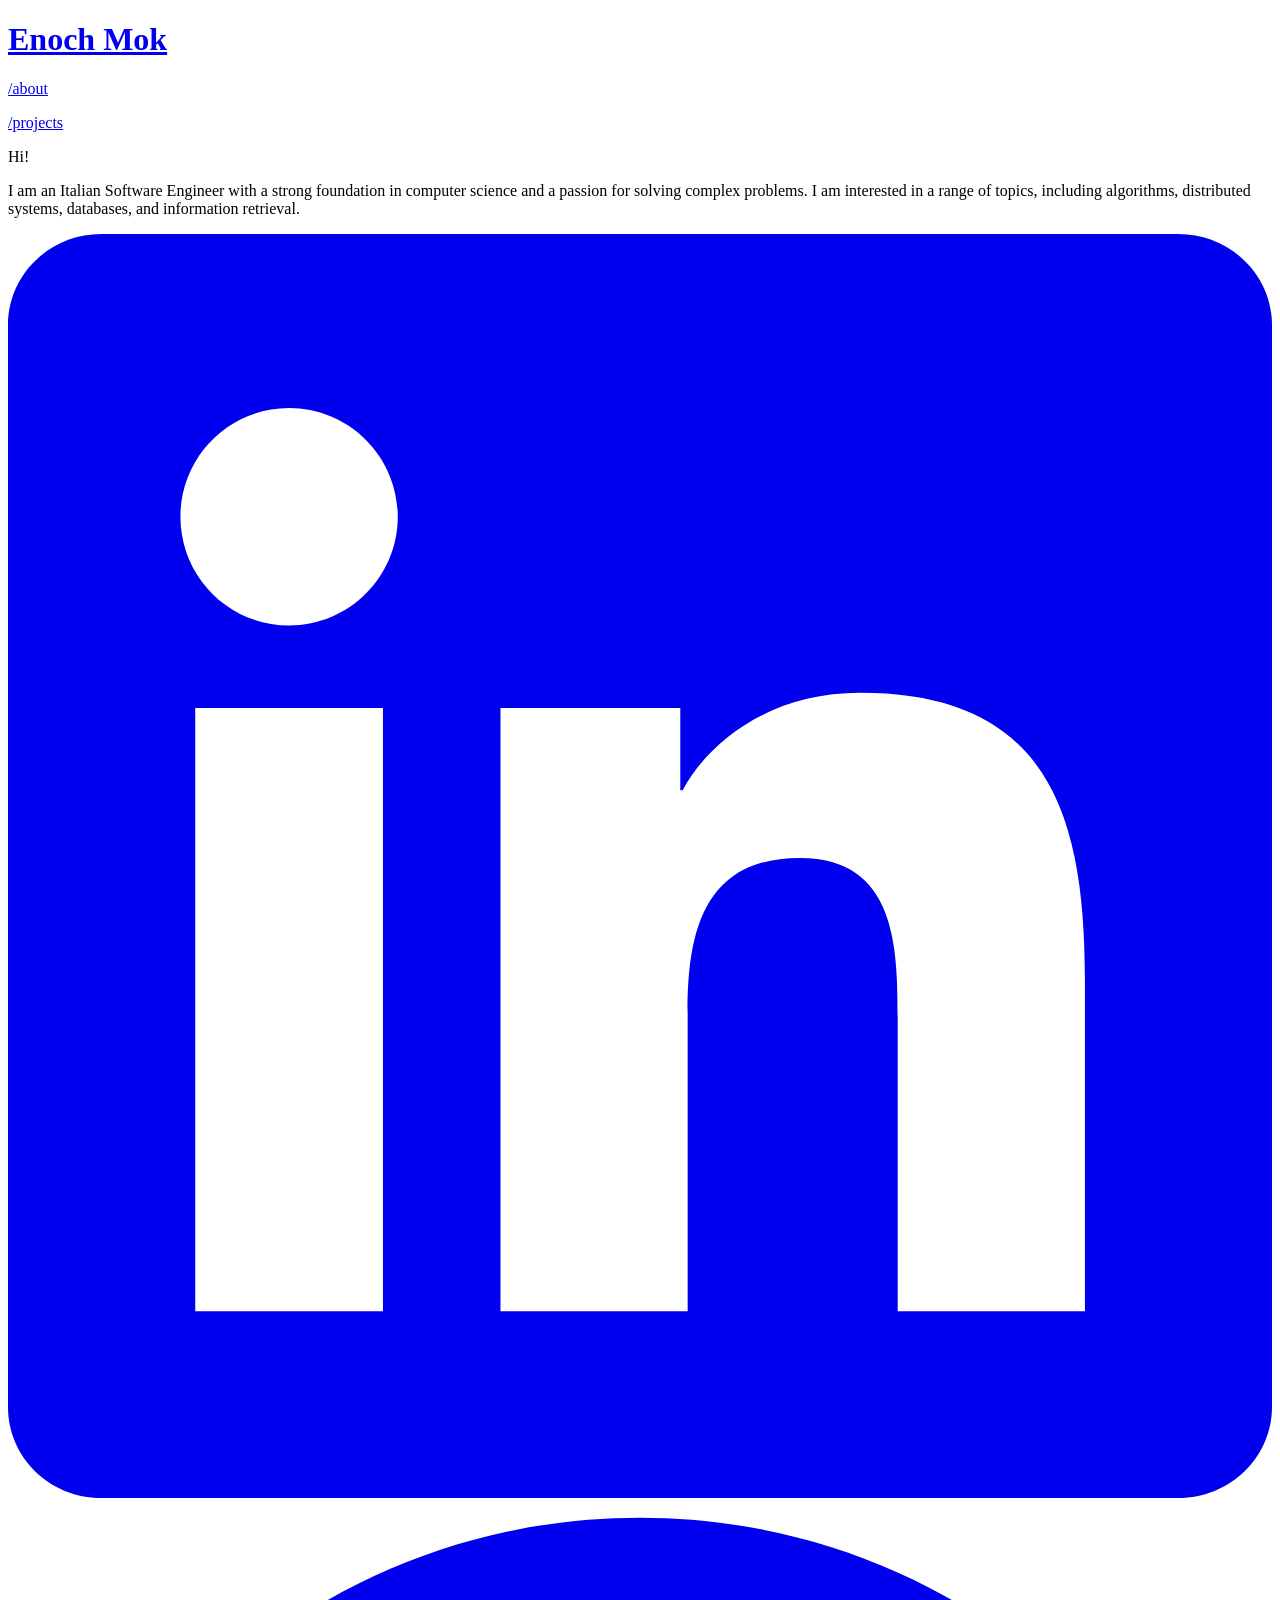
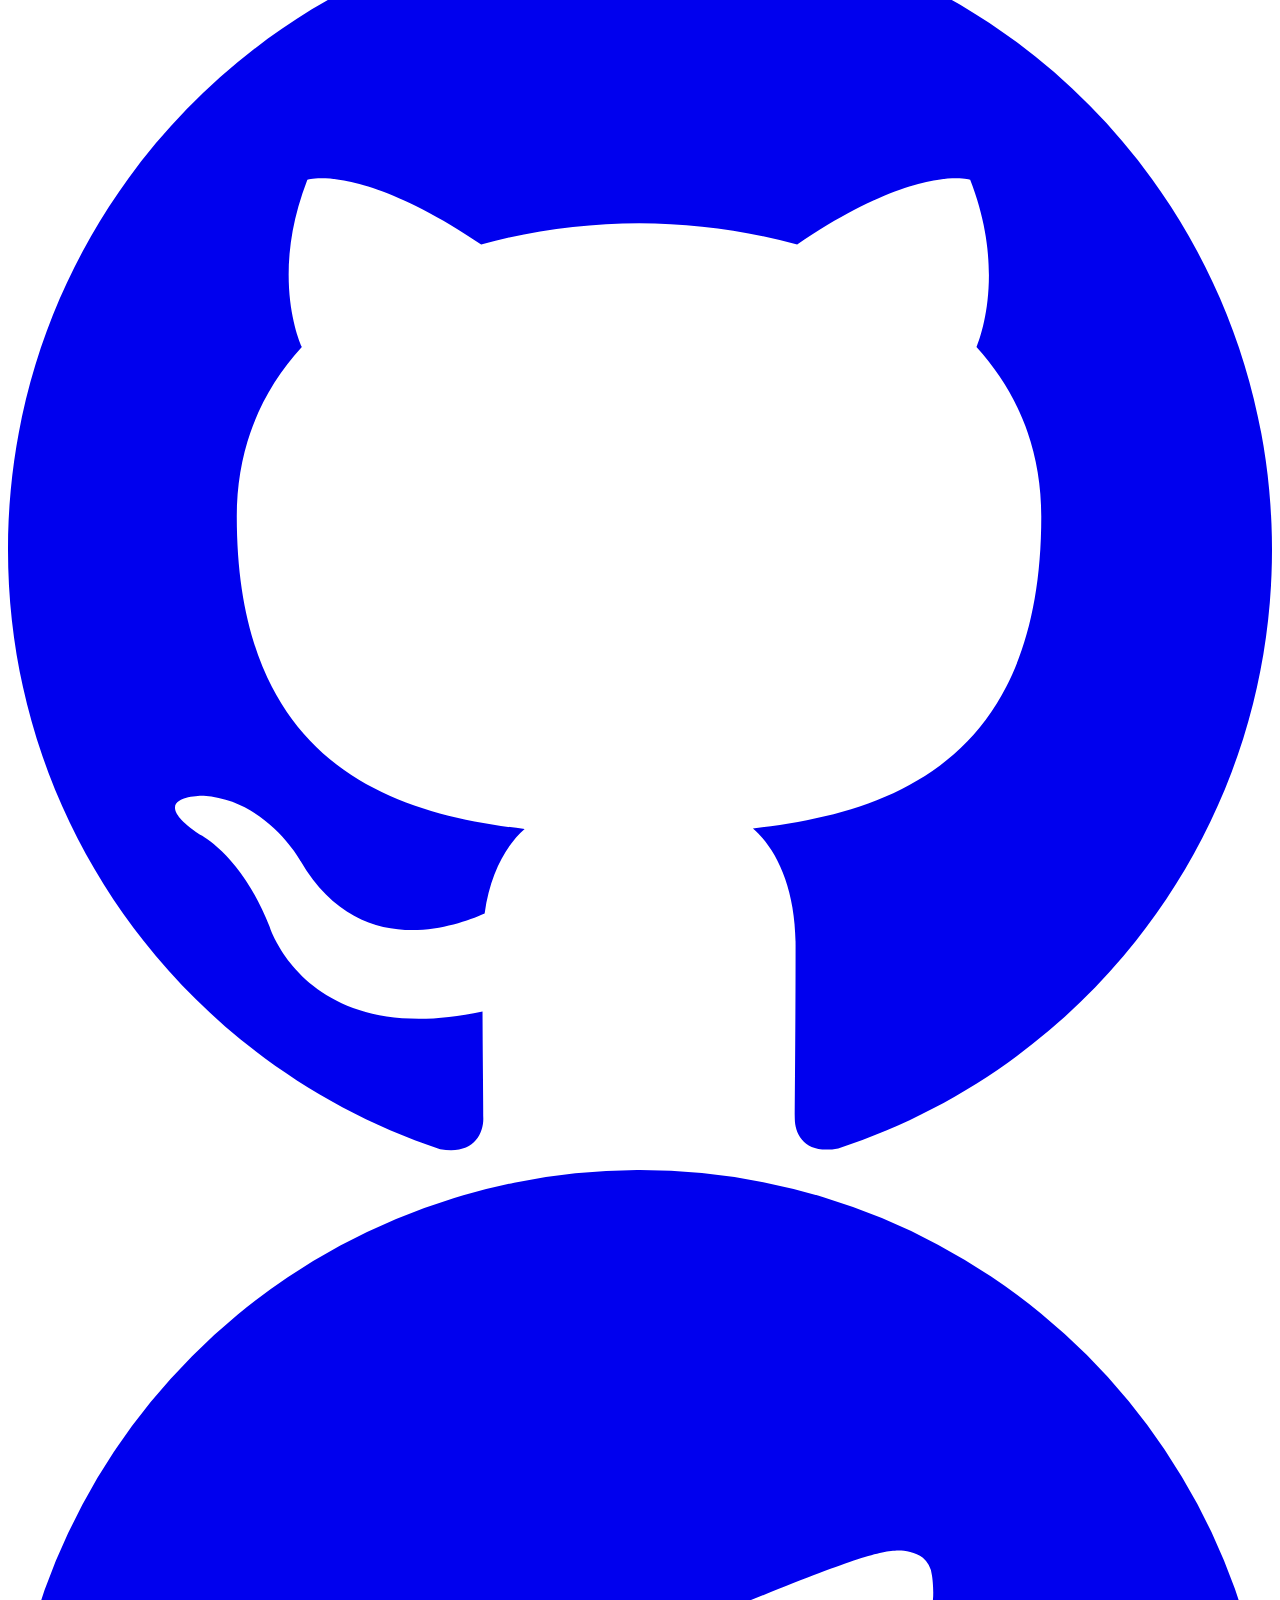
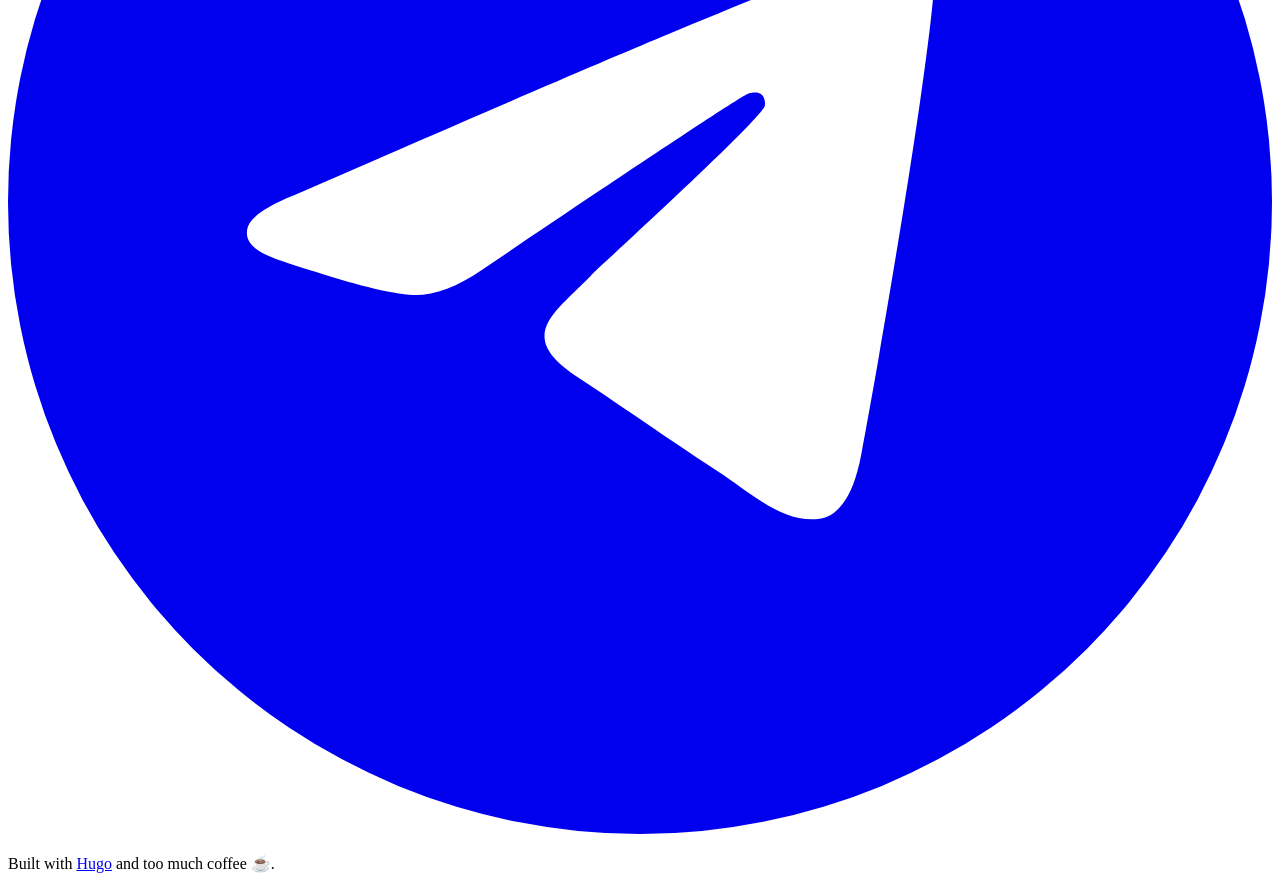
==== public/index.html @ b35f33ea "initial commit" ====
<!DOCTYPE html>
<html lang="en-us"
  dir="ltr">

<head>
	<meta name="generator" content="Hugo 0.147.3"><script src="/livereload.js?mindelay=10&amp;v=2&amp;port=1313&amp;path=livereload" data-no-instant defer></script>
  <meta charset="utf-8">
<meta name="viewport" content="width=device-width">








    






<link rel="icon" type="image/ico" href="http:/localhost:1313/favicon.ico">
<link rel="icon" type="image/png" sizes="16x16" href="http:/localhost:1313/favicon-16x16.png">
<link rel="icon" type="image/png" sizes="32x32" href="http:/localhost:1313/favicon-32x32.png">
<link rel="icon" type="image/png" sizes="192x192" href="http:/localhost:1313/android-chrome-192x192.png">
<link rel="apple-touch-icon" sizes="180x180" href="http:/localhost:1313/apple-touch-icon.png">

<link rel="alternate" type="application/rss+xml" href="http://localhost:1313/index.xml" title="Enoch Mok">
<meta name="description" content="A Tech Blog"/>



<title>
    
    Enoch Mok
    
</title>

<link rel="canonical" href="http://localhost:1313/"/>

<meta property="og:url" content="http://localhost:1313/">
  <meta property="og:site_name" content="Enoch Mok">
  <meta property="og:title" content="Home">
  <meta property="og:description" content="A Tech Blog">
  <meta property="og:locale" content="en_us">
  <meta property="og:type" content="website">












<link rel="stylesheet" href="/assets/combined.min.318c3e8b37713a5ba576abf03ca71e1ecde337b743c28b6fc5133c139a19775f.css" media="all">











    




</head>







<body class="auto">

  <div class="content">
    <header>
      

<div class="header">

    

    <h1 class="header-title">
        <a href="http://localhost:1313/">Enoch Mok</a>
    </h1>

    <div class="header-menu">
        

        
        

        <p
            class="small ">
            <a href="/about" >
                /about
            </a>
        </p>
        

        <p
            class="small ">
            <a href="/projects" >
                /projects
            </a>
        </p>
        
        


    </div>

    

</div>

    </header>

    <main class="main">
      






<div class="intro">
    

    
    <p><p><!-- raw HTML omitted -->Hi!<!-- raw HTML omitted --></p>
<p>I am an Italian Software Engineer with a strong foundation in computer science and a passion for solving complex problems.
I am interested in a range of topics, including algorithms, distributed systems, databases, and information retrieval.</p>
</p>
    
</div>





<div class="social-icons">
    <a href="https://www.linkedin.com/in/enochmok/" target="_blank"
        rel="noopener noreferrer me"
        title="Linkedin">
        <svg role="img" fill="currentColor" viewBox="0 0 24 24" xmlns="http://www.w3.org/2000/svg"><title>LinkedIn</title><path d="M20.447 20.452h-3.554v-5.569c0-1.328-.027-3.037-1.852-3.037-1.853 0-2.136 1.445-2.136 2.939v5.667H9.351V9h3.414v1.561h.046c.477-.9 1.637-1.85 3.37-1.85 3.601 0 4.267 2.37 4.267 5.455v6.286zM5.337 7.433c-1.144 0-2.063-.926-2.063-2.065 0-1.138.92-2.063 2.063-2.063 1.14 0 2.064.925 2.064 2.063 0 1.139-.925 2.065-2.064 2.065zm1.782 13.019H3.555V9h3.564v11.452zM22.225 0H1.771C.792 0 0 .774 0 1.729v20.542C0 23.227.792 24 1.771 24h20.451C23.2 24 24 23.227 24 22.271V1.729C24 .774 23.2 0 22.222 0h.003z"/></svg>
    </a>
    <a href="https://github.com/e-mny" target="_blank"
        rel="noopener noreferrer me"
        title="Github">
        <svg role="img" fill="currentColor" viewBox="0 0 24 24" xmlns="http://www.w3.org/2000/svg"><title>GitHub</title><path d="M12 .297c-6.63 0-12 5.373-12 12 0 5.303 3.438 9.8 8.205 11.385.6.113.82-.258.82-.577 0-.285-.01-1.04-.015-2.04-3.338.724-4.042-1.61-4.042-1.61C4.422 18.07 3.633 17.7 3.633 17.7c-1.087-.744.084-.729.084-.729 1.205.084 1.838 1.236 1.838 1.236 1.07 1.835 2.809 1.305 3.495.998.108-.776.417-1.305.76-1.605-2.665-.3-5.466-1.332-5.466-5.93 0-1.31.465-2.38 1.235-3.22-.135-.303-.54-1.523.105-3.176 0 0 1.005-.322 3.3 1.23.96-.267 1.98-.399 3-.405 1.02.006 2.04.138 3 .405 2.28-1.552 3.285-1.23 3.285-1.23.645 1.653.24 2.873.12 3.176.765.84 1.23 1.91 1.23 3.22 0 4.61-2.805 5.625-5.475 5.92.42.36.81 1.096.81 2.22 0 1.606-.015 2.896-.015 3.286 0 .315.21.69.825.57C20.565 22.092 24 17.592 24 12.297c0-6.627-5.373-12-12-12"/></svg>
    </a>
    <a href="https://t.me/ahmokahmok" target="_blank"
        rel="noopener noreferrer me"
        title="Telegram">
        <svg role="img" fill="currentColor" viewBox="0 0 24 24" xmlns="http://www.w3.org/2000/svg"><title>Telegram</title><path d="M11.944 0A12 12 0 0 0 0 12a12 12 0 0 0 12 12 12 12 0 0 0 12-12A12 12 0 0 0 12 0a12 12 0 0 0-.056 0zm4.962 7.224c.1-.002.321.023.465.14a.506.506 0 0 1 .171.325c.016.093.036.306.02.472-.18 1.898-.962 6.502-1.36 8.627-.168.9-.499 1.201-.82 1.23-.696.065-1.225-.46-1.9-.902-1.056-.693-1.653-1.124-2.678-1.8-1.185-.78-.417-1.21.258-1.91.177-.184 3.247-2.977 3.307-3.23.007-.032.014-.15-.056-.212s-.174-.041-.249-.024c-.106.024-1.793 1.14-5.061 3.345-.48.33-.913.49-1.302.48-.428-.008-1.252-.241-1.865-.44-.752-.245-1.349-.374-1.297-.789.027-.216.325-.437.893-.663 3.498-1.524 5.83-2.529 6.998-3.014 3.332-1.386 4.025-1.627 4.476-1.635z"/></svg>
    </a>
</div>





</div>


    </main>
  </div>

  
  





    




  <footer>
    

    
    





    




            
        <p>Built with <a href="https://gohugo.io/" target="_blank" rel="noopener">Hugo</a> and too much coffee  ☕️.</p></p>
    
    
    


  </footer>

  
</body>

<script src="/js/theme-switch.js"></script>
<script defer src="/js/copy-code.js"></script>
</html>
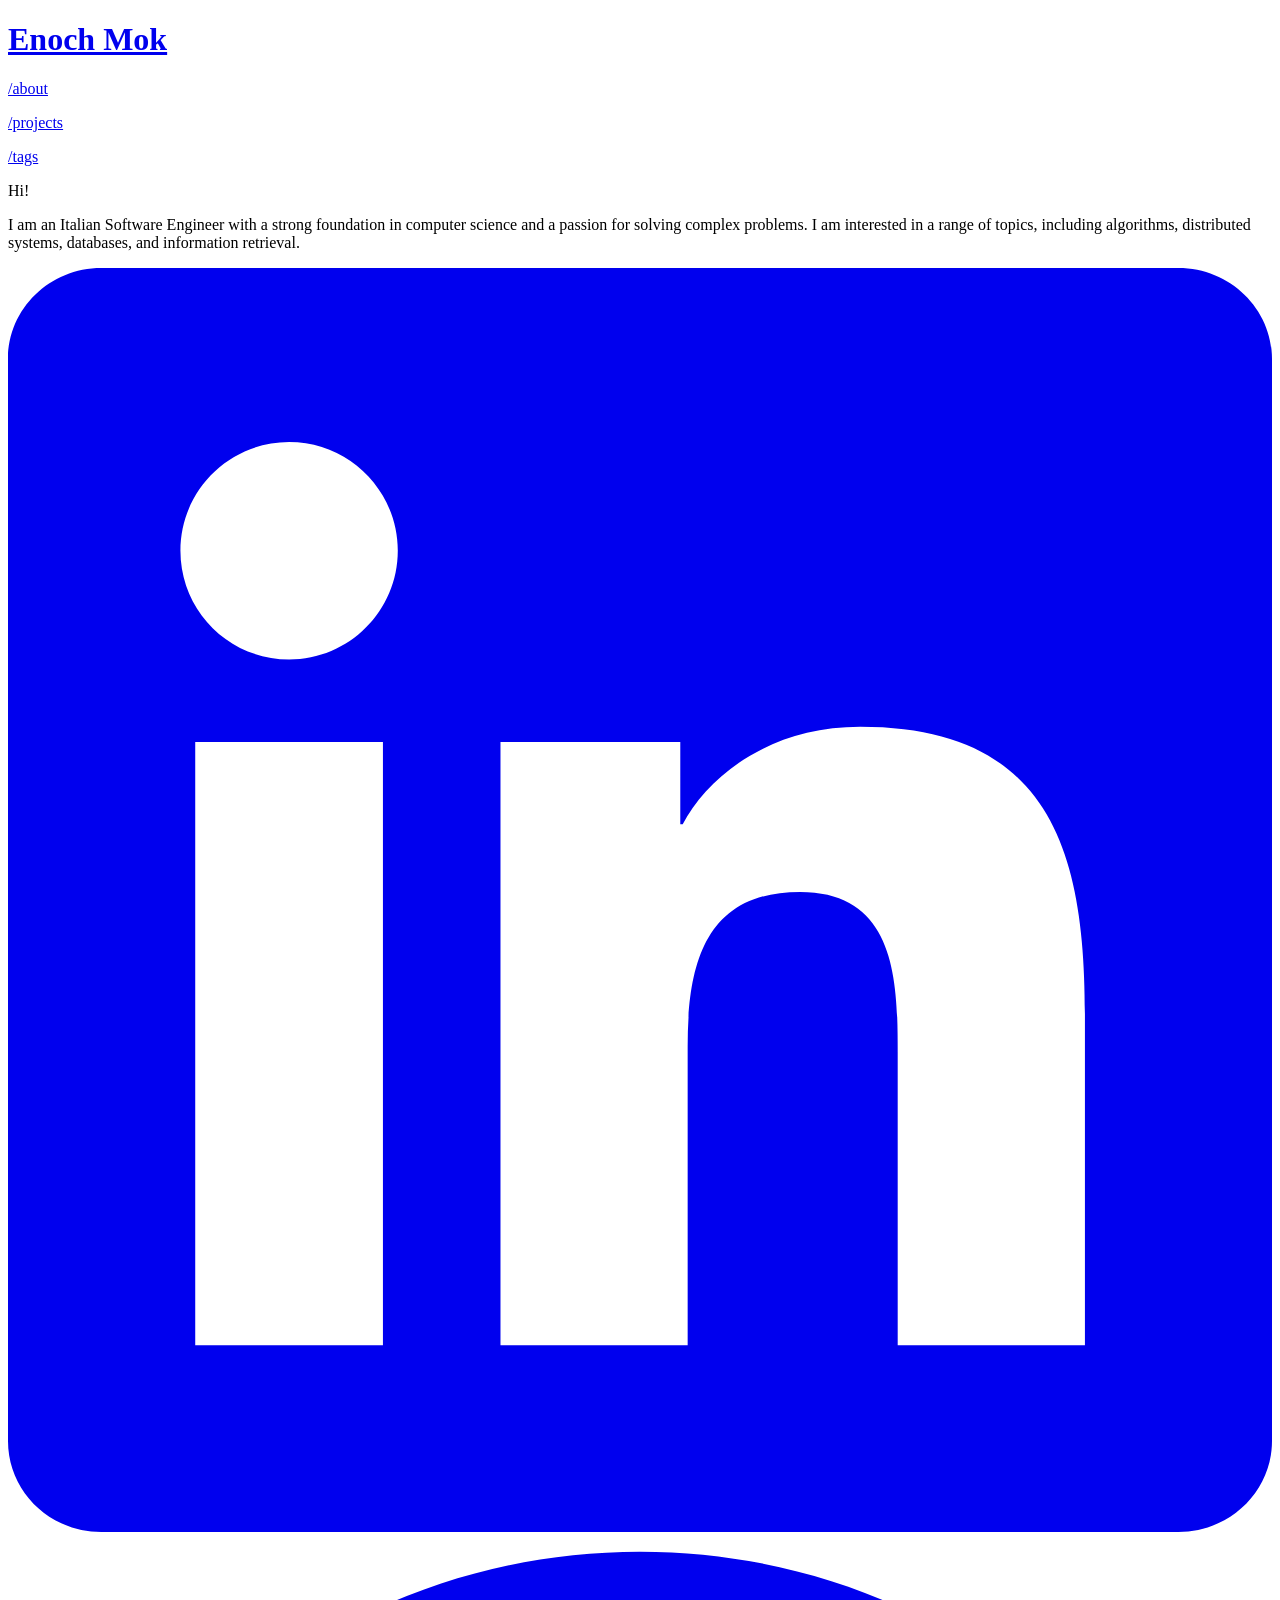
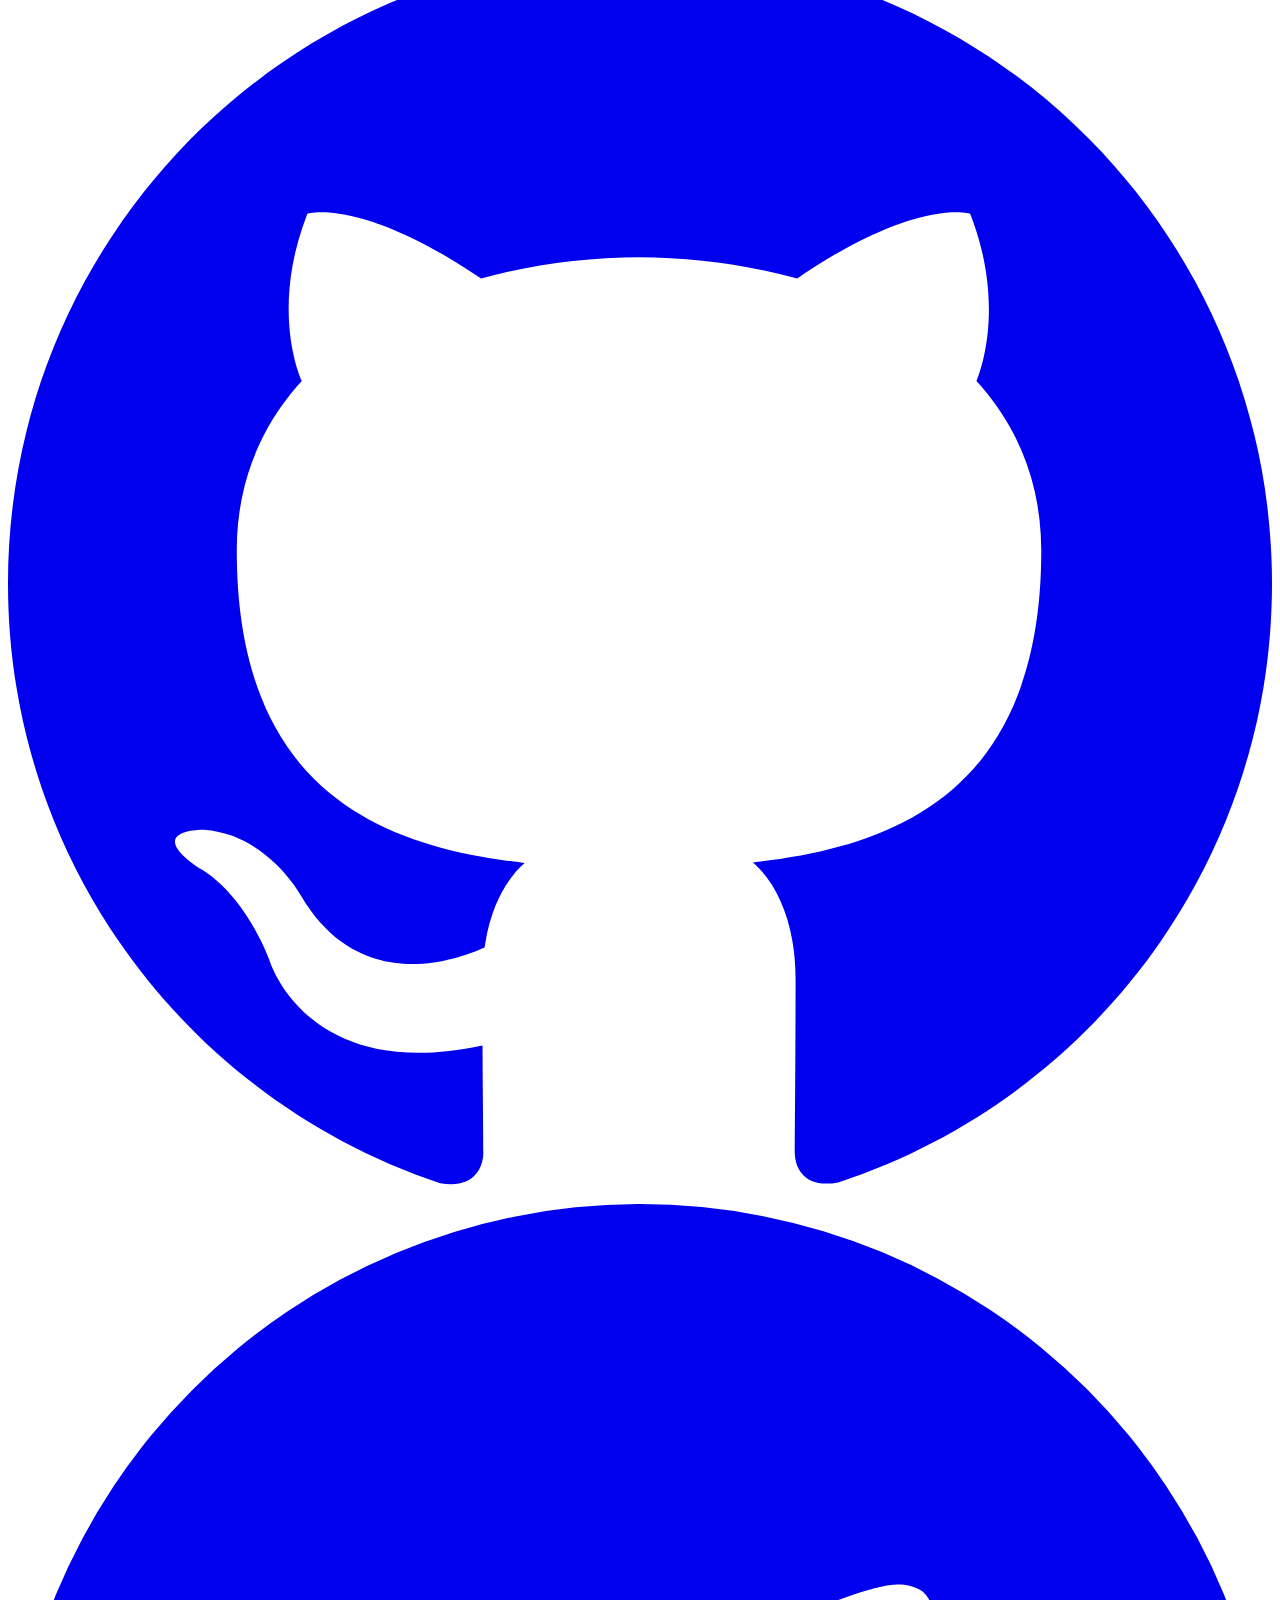
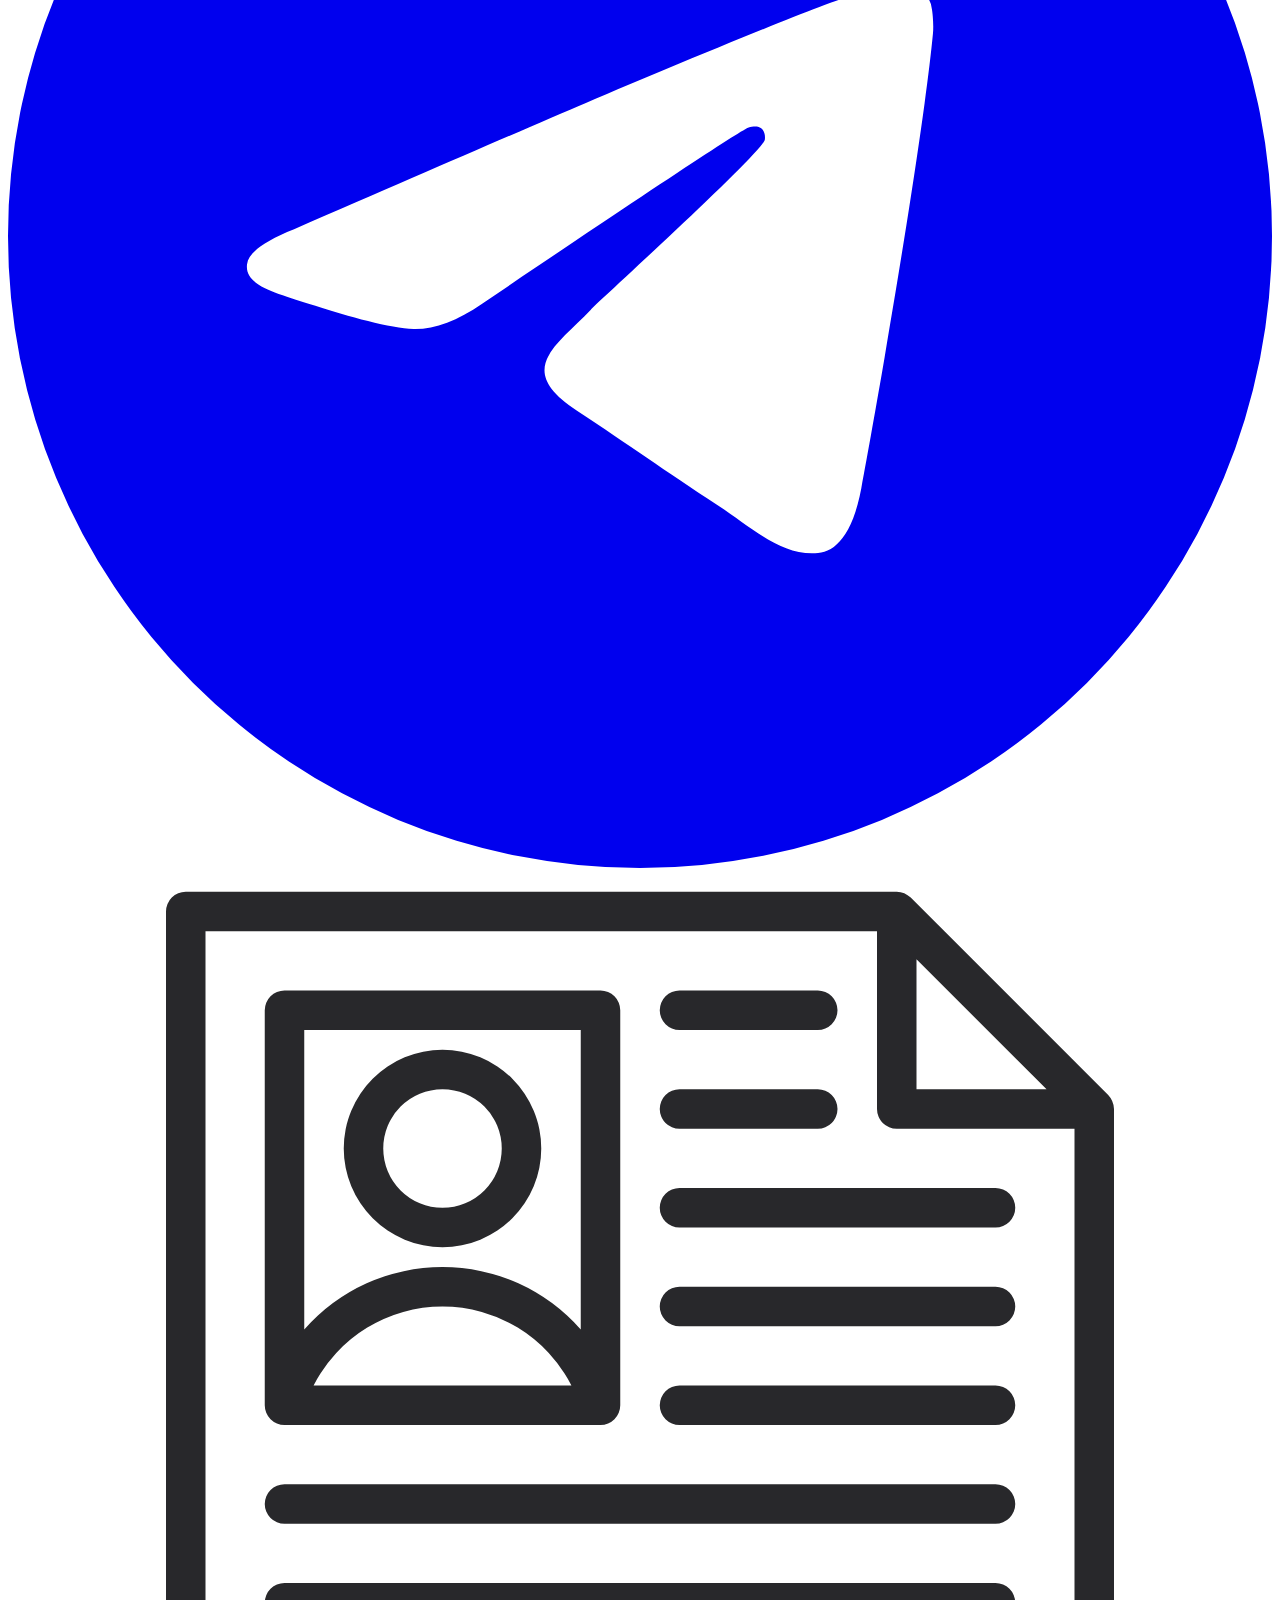
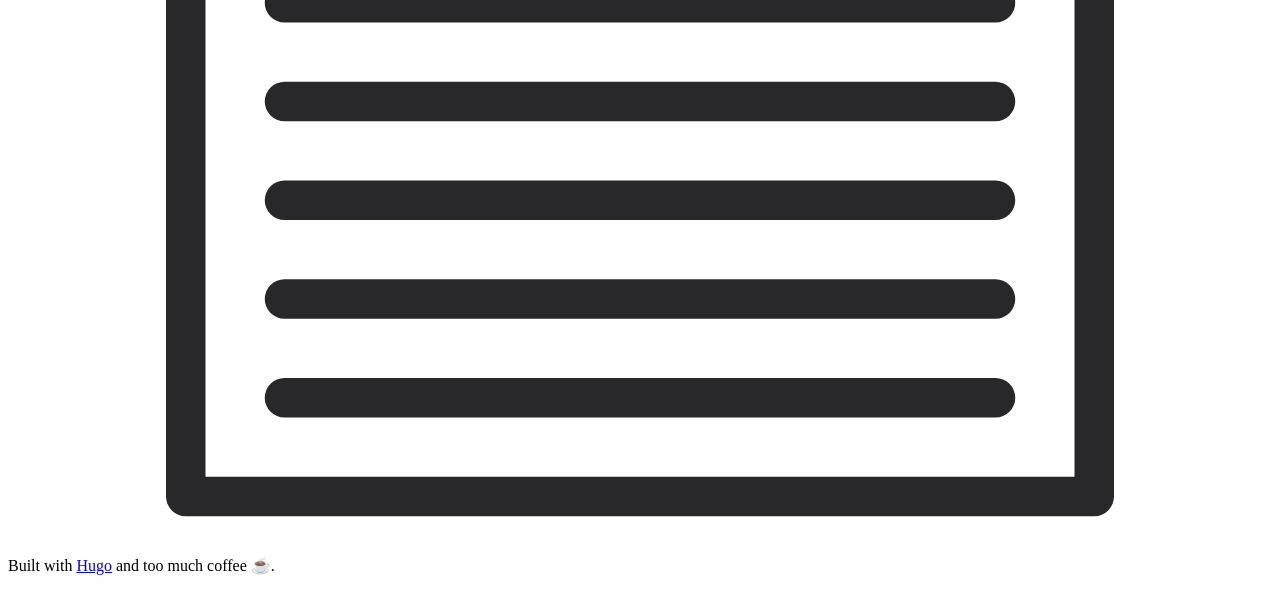
==== commit b9c3b287: "added projects" ====
--- a/public/index.html
+++ b/public/index.html
@@ -118,6 +118,14 @@
             </a>
         </p>
         
+
+        <p
+            class="small ">
+            <a href="/tags" >
+                /tags
+            </a>
+        </p>
+        
         
 
 
@@ -168,6 +176,11 @@
         title="Telegram">
         <svg role="img" fill="currentColor" viewBox="0 0 24 24" xmlns="http://www.w3.org/2000/svg"><title>Telegram</title><path d="M11.944 0A12 12 0 0 0 0 12a12 12 0 0 0 12 12 12 12 0 0 0 12-12A12 12 0 0 0 12 0a12 12 0 0 0-.056 0zm4.962 7.224c.1-.002.321.023.465.14a.506.506 0 0 1 .171.325c.016.093.036.306.02.472-.18 1.898-.962 6.502-1.36 8.627-.168.9-.499 1.201-.82 1.23-.696.065-1.225-.46-1.9-.902-1.056-.693-1.653-1.124-2.678-1.8-1.185-.78-.417-1.21.258-1.91.177-.184 3.247-2.977 3.307-3.23.007-.032.014-.15-.056-.212s-.174-.041-.249-.024c-.106.024-1.793 1.14-5.061 3.345-.48.33-.913.49-1.302.48-.428-.008-1.252-.241-1.865-.44-.752-.245-1.349-.374-1.297-.789.027-.216.325-.437.893-.663 3.498-1.524 5.83-2.529 6.998-3.014 3.332-1.386 4.025-1.627 4.476-1.635z"/></svg>
     </a>
+    <a href="/EnochMok_Resume.pdf" target="_blank"
+        rel="noopener noreferrer me"
+        title="Resume">
+        <svg xmlns="http://www.w3.org/2000/svg" viewBox="0 0 64 64"><path d="m55.707 11.293-10-10A1.115 1.115 0 0 0 45 1H9a1 1 0 0 0-1 1v60a1 1 0 0 0 1 1h46a1 1 0 0 0 1-1V12a1.092 1.092 0 0 0-.293-.707zM52.586 11H46V4.414zM10 61V3h34v9a1 1 0 0 0 1 1h9v48z" style="fill:#28282b"/><path d="M34 8h7a1 1 0 0 0 0-2h-7a1 1 0 0 0 0 2zM34 13h7a1 1 0 0 0 0-2h-7a1 1 0 0 0 0 2zM50 16H34a1 1 0 0 0 0 2h16a1 1 0 0 0 0-2zM50 21H34a1 1 0 0 0 0 2h16a1 1 0 0 0 0-2zM50 26H34a1 1 0 0 0 0 2h16a1 1 0 0 0 0-2zM50 31H14a1 1 0 0 0 0 2h36a1 1 0 0 0 0-2zM50 36H14a1 1 0 0 0 0 2h36a1 1 0 0 0 0-2zM50 41H14a1 1 0 0 0 0 2h36a1 1 0 0 0 0-2zM50 46H14a1 1 0 0 0 0 2h36a1 1 0 0 0 0-2zM50 51H14a1 1 0 0 0 0 2h36a1 1 0 0 0 0-2zM50 56H14a1 1 0 0 0 0 2h36a1 1 0 0 0 0-2zM22 19a5 5 0 1 0-5-5 5.006 5.006 0 0 0 5 5zm0-8a3 3 0 1 1-3 3 3 3 0 0 1 3-3z" style="fill:#28282b"/><path d="M14 28h16a1 1 0 0 0 1-1V7a1 1 0 0 0-1-1H14a1 1 0 0 0-1 1v20a1 1 0 0 0 1 1zm1.473-2a7.325 7.325 0 0 1 13.054 0zM29 8v15.164a9.325 9.325 0 0 0-14 0V8z" style="fill:#28282b"/></svg>
+    </a>
 </div>
 
 
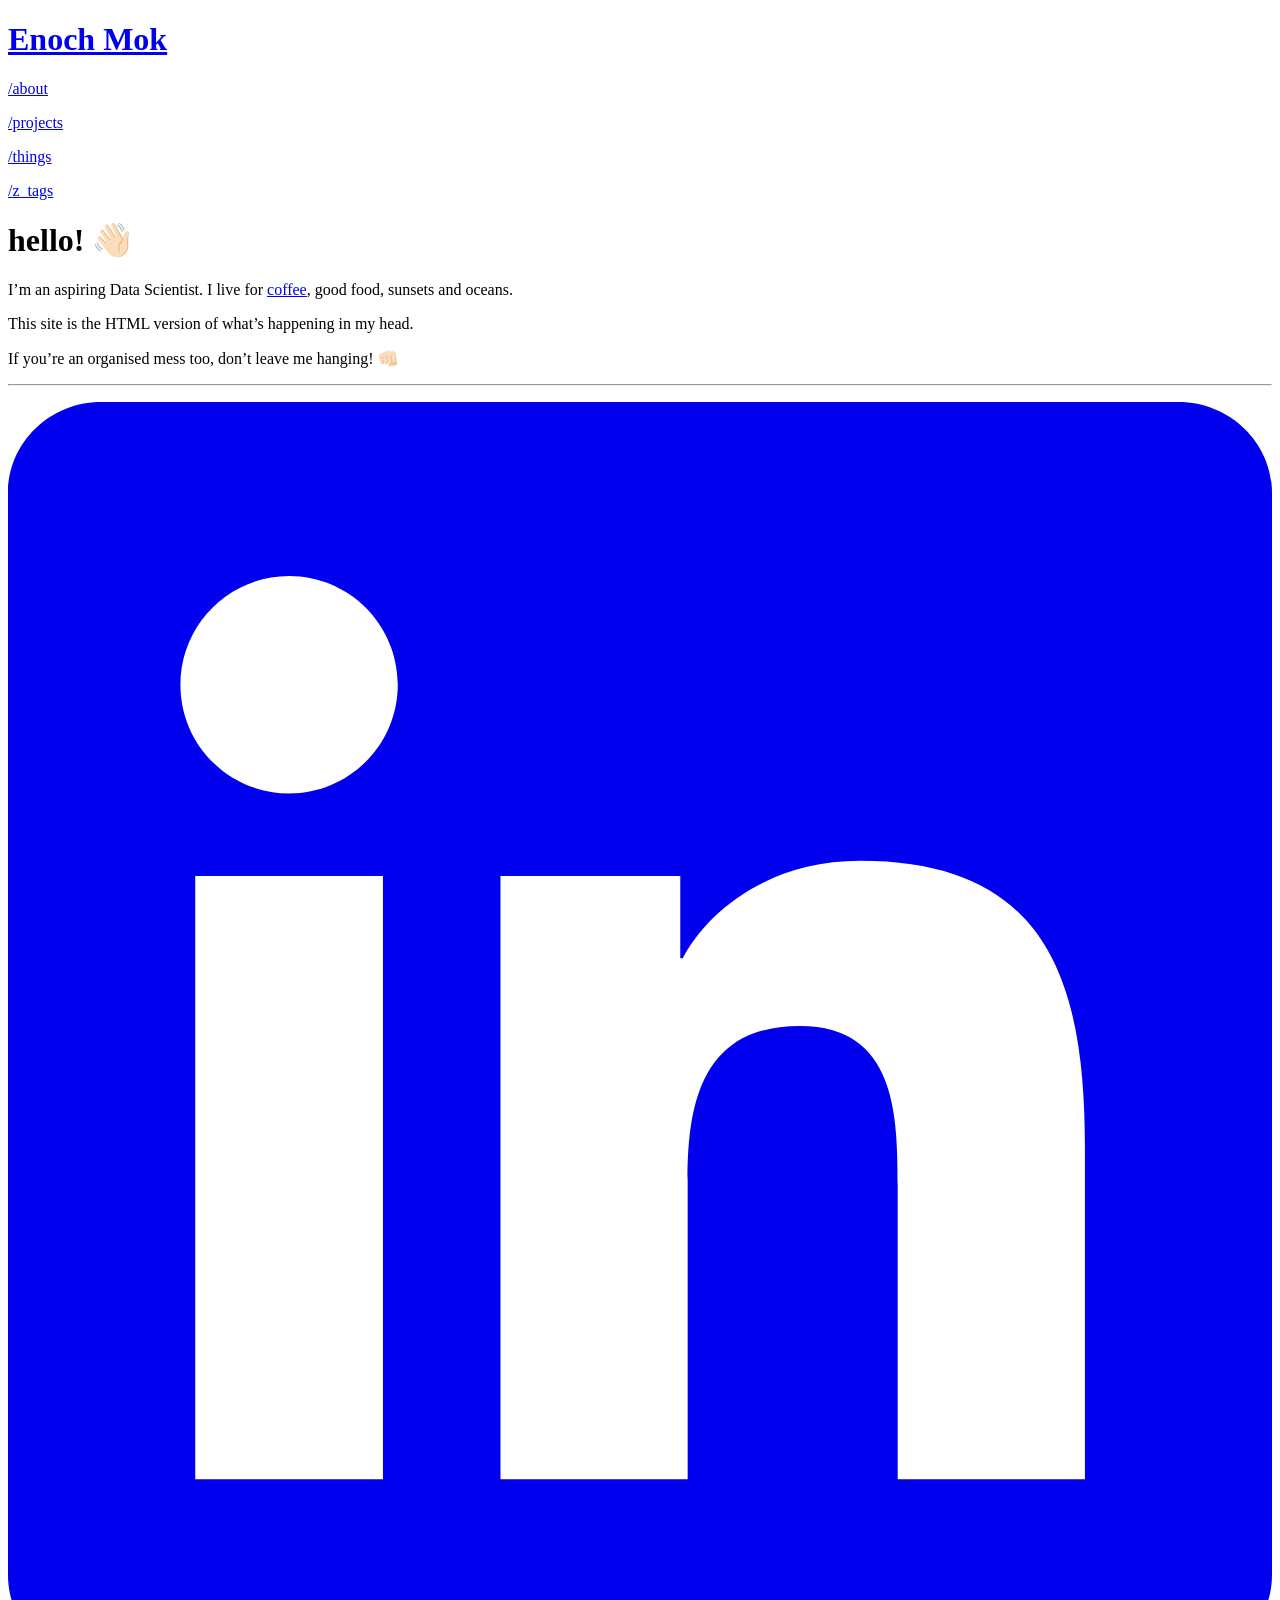
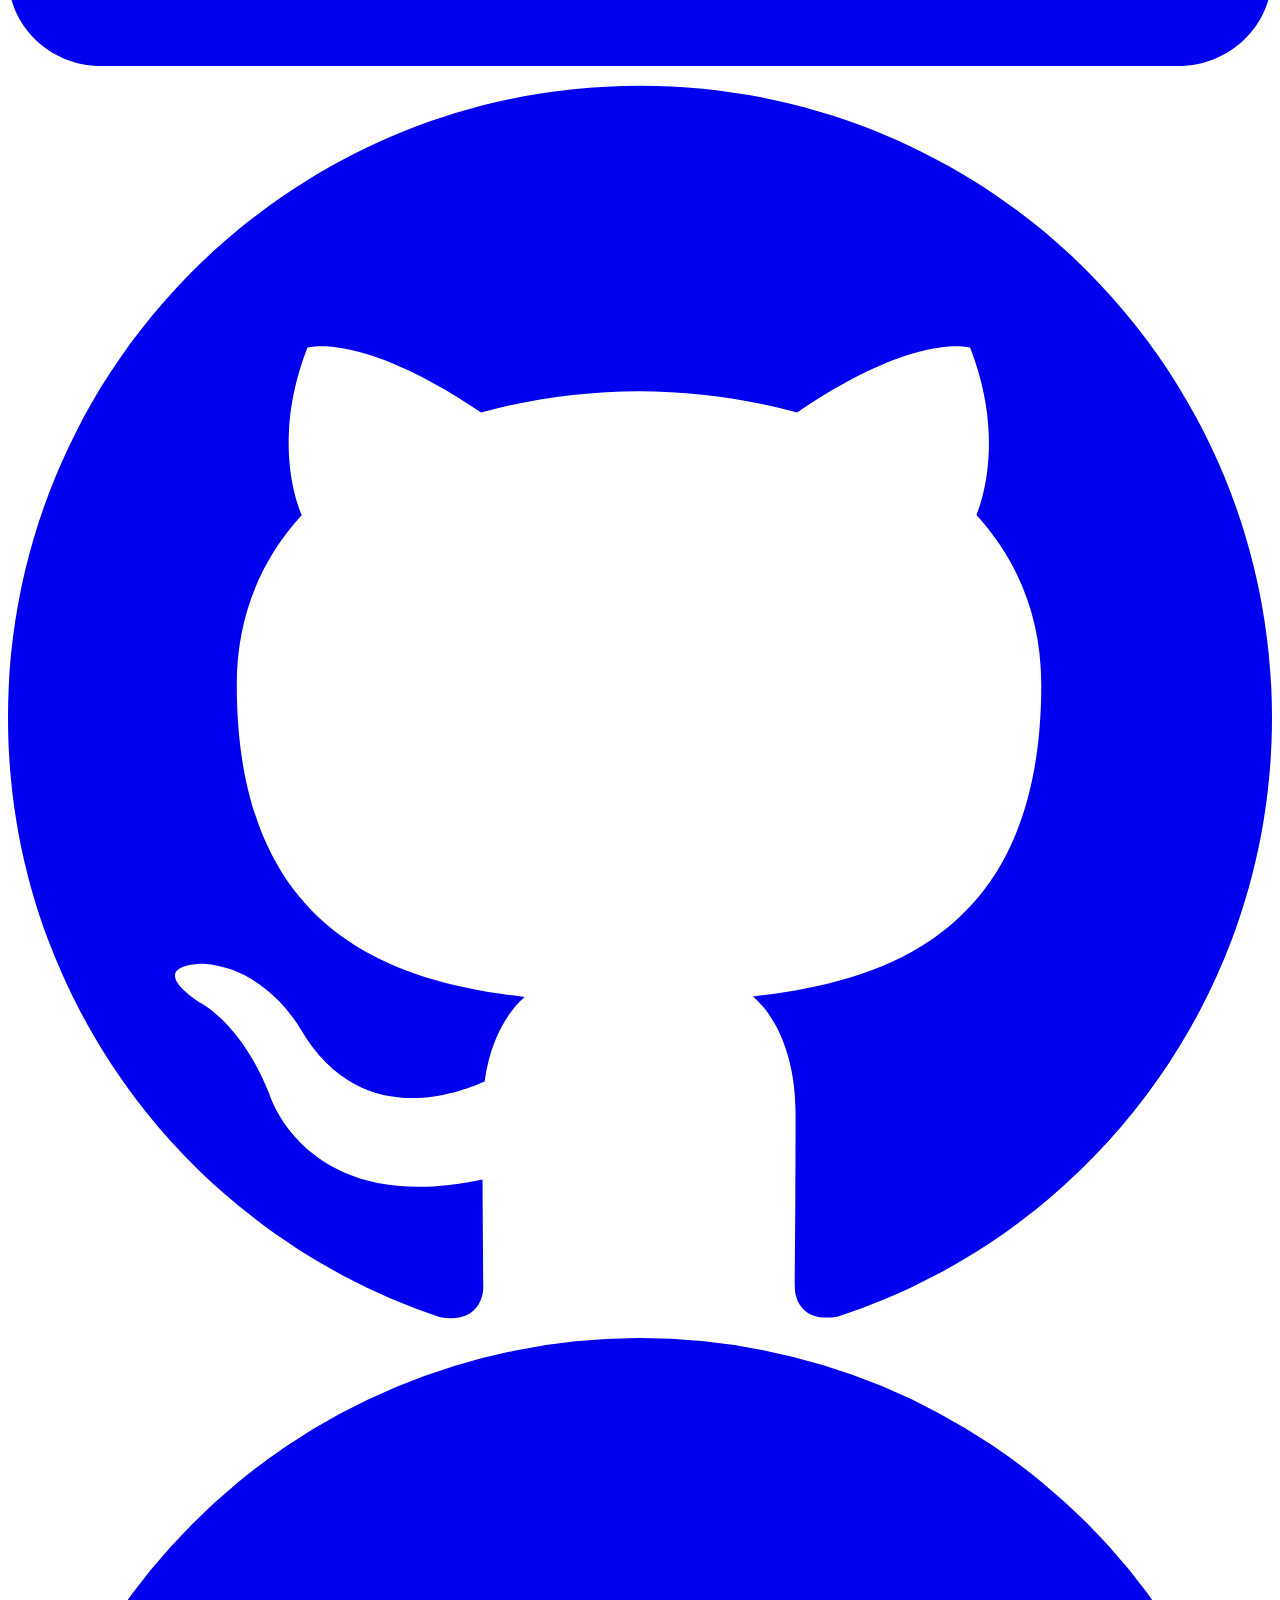
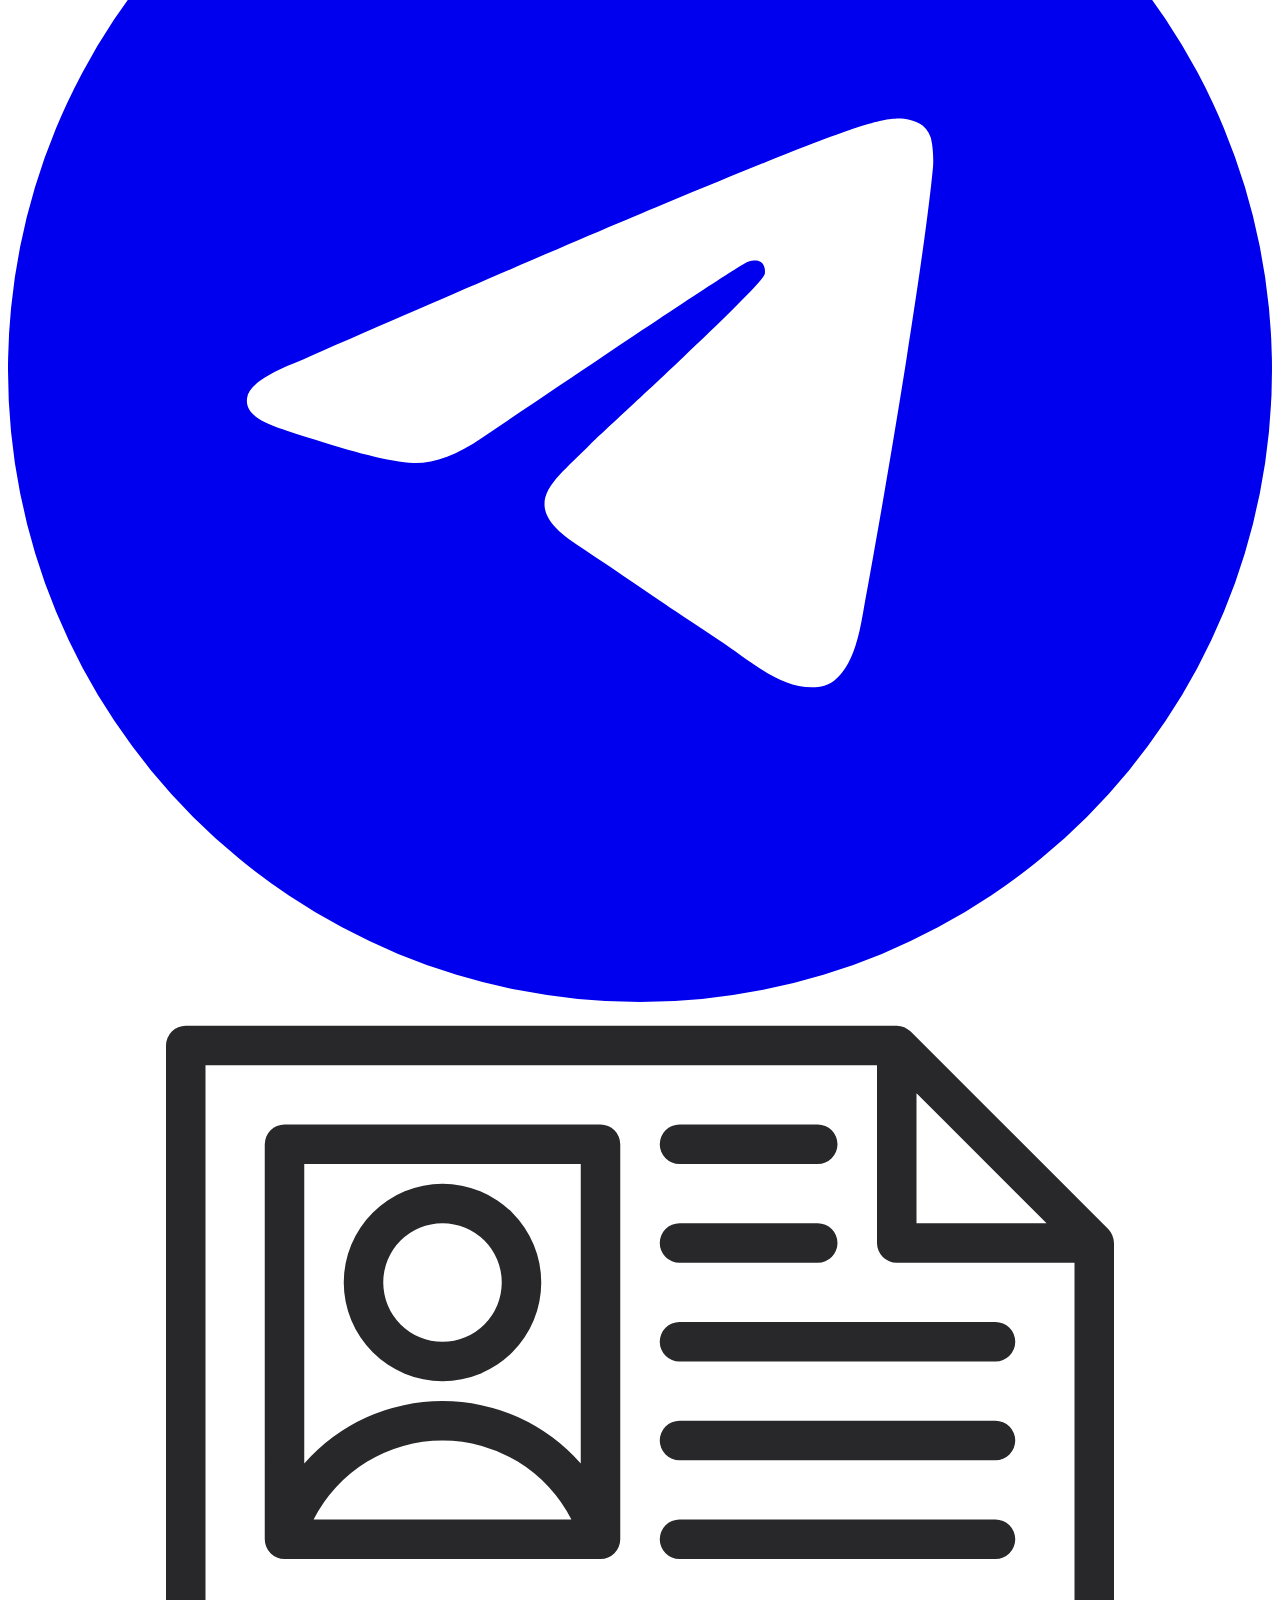
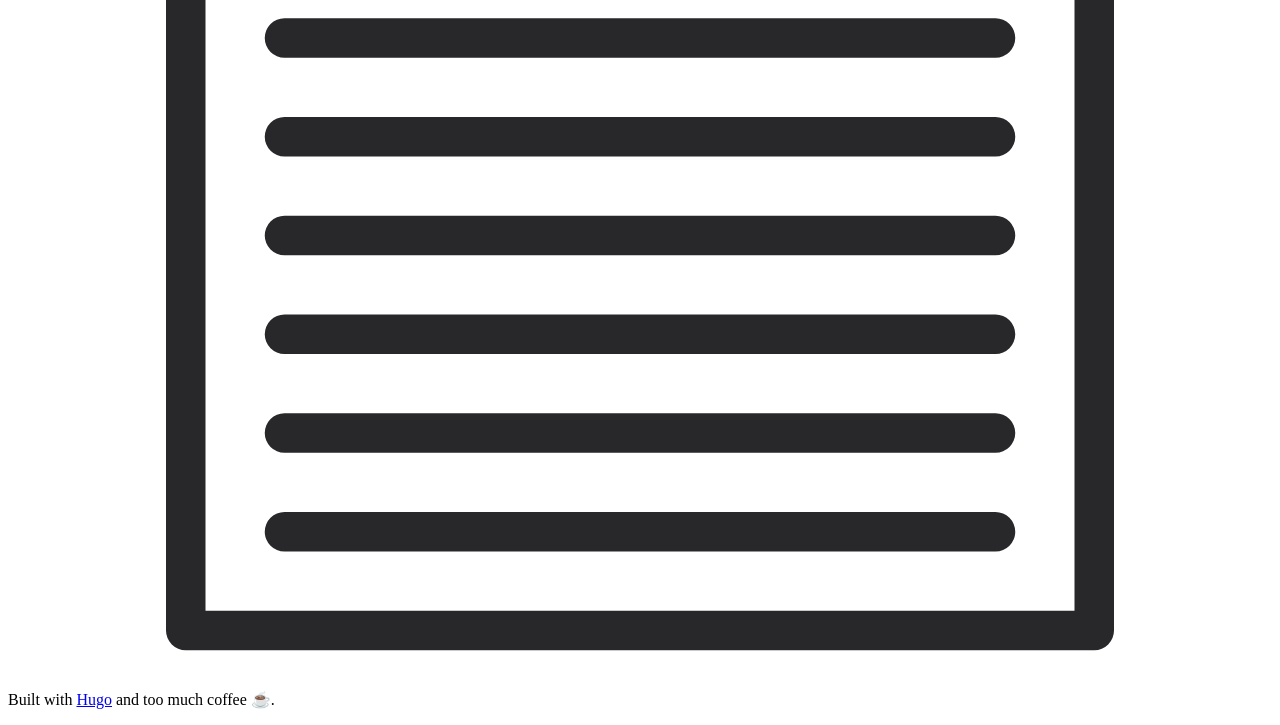
==== commit 6a8d365c: "projects commit" ====
--- a/public/index.html
+++ b/public/index.html
@@ -28,7 +28,7 @@
 <link rel="apple-touch-icon" sizes="180x180" href="http:/localhost:1313/apple-touch-icon.png">
 
 <link rel="alternate" type="application/rss+xml" href="http://localhost:1313/index.xml" title="Enoch Mok">
-<meta name="description" content="A Tech Blog"/>
+<meta name="description" content="Enoch&#39;s Personal Website"/>
 
 
 
@@ -39,11 +39,12 @@
 </title>
 
 <link rel="canonical" href="http://localhost:1313/"/>
+
 
 <meta property="og:url" content="http://localhost:1313/">
   <meta property="og:site_name" content="Enoch Mok">
   <meta property="og:title" content="Home">
-  <meta property="og:description" content="A Tech Blog">
+  <meta property="og:description" content="Enoch&#39;s Personal Website">
   <meta property="og:locale" content="en_us">
   <meta property="og:type" content="website">
 
@@ -58,7 +59,7 @@
 
 
 
-<link rel="stylesheet" href="/assets/combined.min.318c3e8b37713a5ba576abf03ca71e1ecde337b743c28b6fc5133c139a19775f.css" media="all">
+<link rel="stylesheet" href="/assets/combined.min.9f4af3f7377a175ec4fd52f57abdbf7db5770001dcdb005dd1cb00d8176afc42.css" media="all">
 
 
 
@@ -121,8 +122,16 @@
 
         <p
             class="small ">
+            <a href="/things" >
+                /things
+            </a>
+        </p>
+        
+
+        <p
+            class="small ">
             <a href="/tags" >
-                /tags
+                /z_tags
             </a>
         </p>
         
@@ -147,11 +156,14 @@
 
 <div class="intro">
     
-
-    
-    <p><p><!-- raw HTML omitted -->Hi!<!-- raw HTML omitted --></p>
-<p>I am an Italian Software Engineer with a strong foundation in computer science and a passion for solving complex problems.
-I am interested in a range of topics, including algorithms, distributed systems, databases, and information retrieval.</p>
+    <h1>hello! 👋🏻</h1>
+    
+
+    
+    <p><p>I&rsquo;m an aspiring Data Scientist. I live for <a href="/things/my_caffeine_addiction">coffee</a>, good food, sunsets and oceans.</p>
+<p>This site is the HTML version of what&rsquo;s happening in my head.</p>
+<p>If you&rsquo;re an organised mess too, don&rsquo;t leave me hanging! 👊🏻</p>
+<hr>
 </p>
     
 </div>
